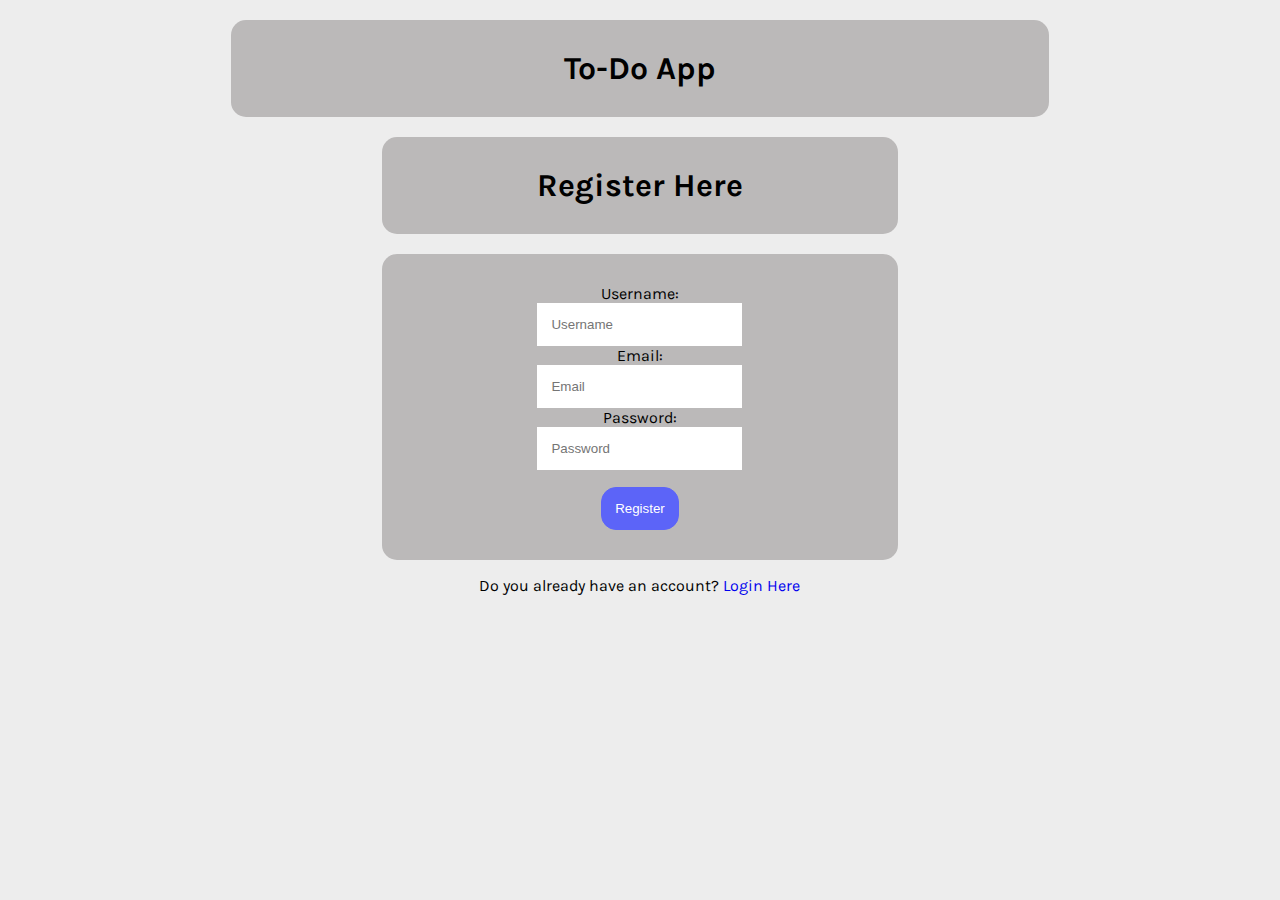
==== index.html @ 0af8dcfa "ch(Setup git repository) ft(User can create an account and login): Commit delivers a chore for setti" ====
<!DOCTYPE html>
<html>

<head>
    <title>Intro</title>
    <meta name="viewport" content="width=device-width, initial-scale=1">
    <link rel="stylesheet" type="text/css" media="screen" href="static/main.css" />
    <link href="https://fonts.googleapis.com/css?family=Karla|Quicksand" rel="stylesheet">
    <!-- <script src="main.js"></script> -->
</head>

<body>
    <h1>To-Do App</h1>
    <div class="container">
        <h1>Register Here</h1>
        <div class="form">
            <form action="templates/todo.html" class="">
                <label for="username">Username:</label>
                <input id="username" class="" type="text" placeholder="Username" required>

                <label for="email">Email:</label>
                <input id="email" type="email" placeholder="Email" required>

                <label for="password">Password:</label>
                <input id="password" type="password" placeholder="Password" required>

                <input id="submit" type="submit" value="Register">
            </form>
        </div>
        <div class="login-link">
            <p>Do you already have an account? <a href="templates/login.html">Login Here</a></p>
        </div>
    </div>
</body>

</html>
---- static/main.css ----
body {
    background-color: #ededed;
    font-size: 1em;
    font-family: 'Quicksand', sans-serif;
    font-family: 'Karla', sans-serif;
    text-align: center;
}

h1 {
    background-color: #bbb9b9;
    font-size: 2em;
    padding: 30px;
}

form {
    background-color: #bbb9b9;
    margin: 0 auto;
    padding: 30px;
    margin: auto;
    width: 60%;
    border-radius: 15px;
}

a {
    text-decoration: none;
}

.container {
    width: 60%;
    margin: 0 auto;
}

h1 {
    border-radius: 15px;
    width: 60%;
    margin: auto;
    margin-top: 20px;
    margin-bottom: 20px;
}

label{
    margin-top: 17px;
}

input {
    display: block;
    margin: auto;
    padding: 13px;
    border: 1px solid #ffffff;
}

#submit {
    background-color: #5c64f8;
    color: #ffffff;
    border-radius: 15px;
    border: 1px solid #5c64f8;
    margin-top: 17px;
}

#submit:hover {
    cursor: pointer;
    background-color: #ffffff;
    color: #5c64f8;
    transition: 0.5s;
}

#submit:active{
    border: 1px solid #5c64f8;
    padding: 15px;
    font-size: 1.2em;
    background-color: #5c64f8;
    transition: 0s;
    color: #ffffff;
}
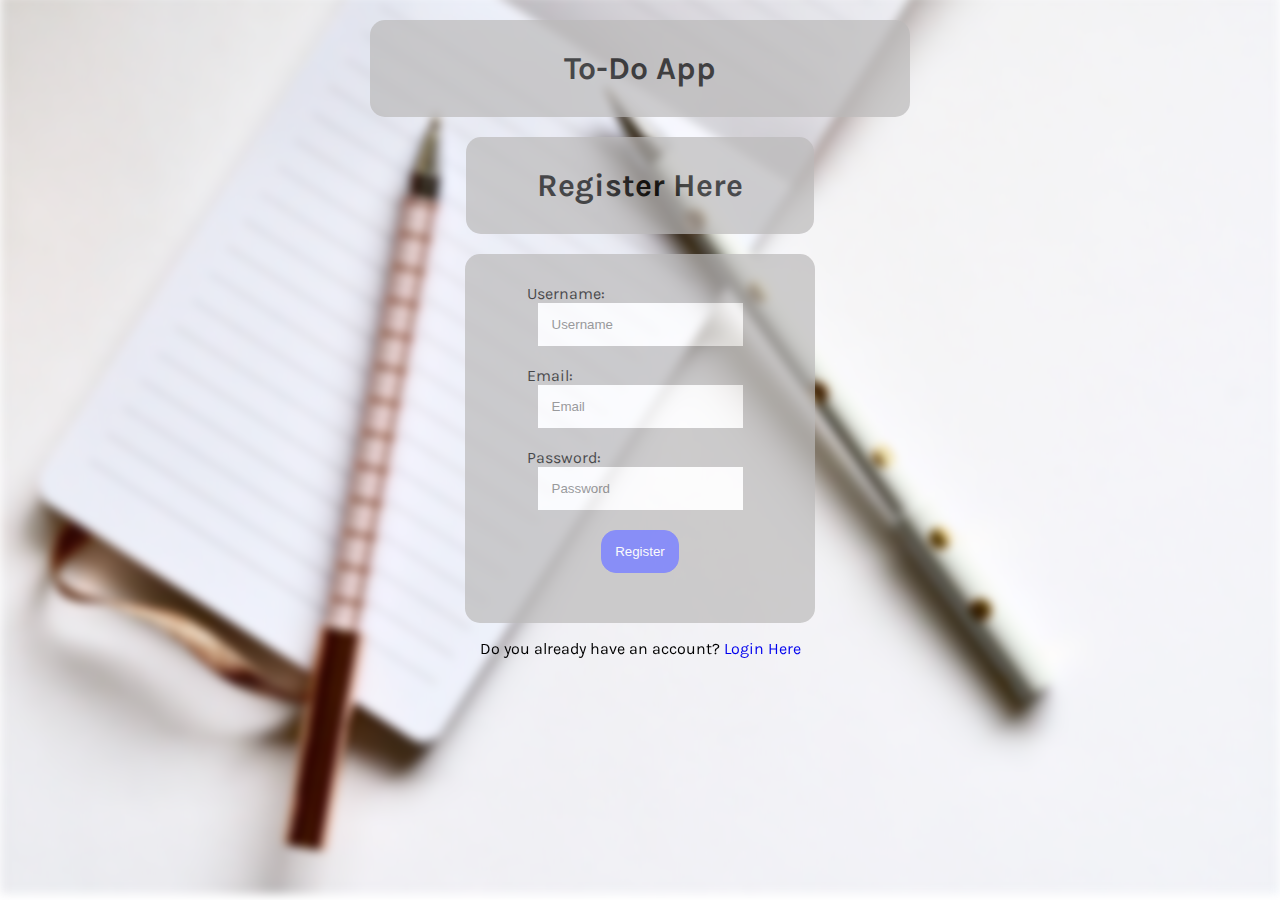
==== commit 3fa07d3f: "Merge c45b3297f77c7c1b3c58419809f611ed8bf602ad into 0af8dcfaf47349fe41373f5b33a04911f935356c" ====
--- a/index.html
+++ b/index.html
@@ -6,29 +6,32 @@
     <meta name="viewport" content="width=device-width, initial-scale=1">
     <link rel="stylesheet" type="text/css" media="screen" href="static/main.css" />
     <link href="https://fonts.googleapis.com/css?family=Karla|Quicksand" rel="stylesheet">
-    <!-- <script src="main.js"></script> -->
+    <script src="main.js"></script>
 </head>
 
 <body>
-    <h1>To-Do App</h1>
-    <div class="container">
-        <h1>Register Here</h1>
-        <div class="form">
-            <form action="templates/todo.html" class="">
-                <label for="username">Username:</label>
-                <input id="username" class="" type="text" placeholder="Username" required>
+    <div class="background-image"></div>
+    <div class="content">
+        <h1>To-Do App</h1>
+        <div class="container">
+            <h1>Register Here</h1>
+            <div class="form">
+                <form action="templates/home.html" class="">
+                    <label for="username">Username:</label>
+                    <input id="username" class="" type="text" placeholder="Username" required>
 
-                <label for="email">Email:</label>
-                <input id="email" type="email" placeholder="Email" required>
+                    <label for="email">Email:</label>
+                    <input id="email" type="email" placeholder="Email" required>
 
-                <label for="password">Password:</label>
-                <input id="password" type="password" placeholder="Password" required>
+                    <label for="password">Password:</label>
+                    <input id="password" type="password" placeholder="Password" required>
 
-                <input id="submit" type="submit" value="Register">
-            </form>
-        </div>
-        <div class="login-link">
-            <p>Do you already have an account? <a href="templates/login.html">Login Here</a></p>
+                    <input id="submit" type="submit" value="Register">
+                </form>
+            </div>
+            <div class="login-link">
+                <p>Do you already have an account? <a href="templates/login.html">Login Here</a></p>
+            </div>
         </div>
     </div>
 </body>
--- a/static/main.css
+++ b/static/main.css
@@ -1,24 +1,69 @@
 body {
-    background-color: #ededed;
+    /* background-color: #ededed; */
     font-size: 1em;
     font-family: 'Quicksand', sans-serif;
     font-family: 'Karla', sans-serif;
     text-align: center;
+    margin: 0;
+}
+
+.background-image {
+    position: fixed;
+    left: 0;
+    right: 0;
+    z-index: 1;
+
+    display: block;
+    background-image: url(../images/jess-watters-555452-unsplash.jpg);
+    width: 100%;
+    height: 100%;
+    margin-top: -2%;
+
+    background-size: cover;
+
+    -webkit-filter: blur(5px);
+    -moz-filter: blur(5px);
+    -o-filter: blur(5px);
+    -ms-filter: blur(5px);
+    filter: blur(5px);
+}
+
+.content {
+    position: relative;
+    left: 0;
+    right: 0;
+    z-index: 9999;
+    margin-left: 20px;
+    margin-right: 20px;
+    margin: 0 auto;
+    width: 800px;
 }
 
 h1 {
     background-color: #bbb9b9;
+    opacity: 0.7;
     font-size: 2em;
     padding: 30px;
+    border-radius: 15px;
+    width: 60%;
+    margin: auto;
+    margin-top: 20px;
+    margin-bottom: 20px;
 }
 
 form {
     background-color: #bbb9b9;
+    opacity: 0.7;
     margin: 0 auto;
     padding: 30px;
     margin: auto;
-    width: 60%;
+    width: 290px;
     border-radius: 15px;
+    text-align: left;
+}
+
+label {
+    margin-left: 32px;
 }
 
 a {
@@ -30,15 +75,7 @@
     margin: 0 auto;
 }
 
-h1 {
-    border-radius: 15px;
-    width: 60%;
-    margin: auto;
-    margin-top: 20px;
-    margin-bottom: 20px;
-}
-
-label{
+label {
     margin-top: 17px;
 }
 
@@ -47,6 +84,7 @@
     margin: auto;
     padding: 13px;
     border: 1px solid #ffffff;
+    margin-bottom: 20px;
 }
 
 #submit {
@@ -64,7 +102,7 @@
     transition: 0.5s;
 }
 
-#submit:active{
+#submit:active {
     border: 1px solid #5c64f8;
     padding: 15px;
     font-size: 1.2em;
@@ -72,3 +110,31 @@
     transition: 0s;
     color: #ffffff;
 }
+
+@media only screen and (max-width: 925px) {
+    .content {
+        width: 95%;
+    }
+
+    h1 {
+        width: 90%;
+    }
+
+    form {
+        width: 80%;
+    }
+}
+
+@media only screen and (max-width: 625px) {
+    .content {
+        width: 95%;
+    }
+
+    h1 {
+        width: 90%;
+    }
+
+    form {
+        width: 80%;
+    }
+}